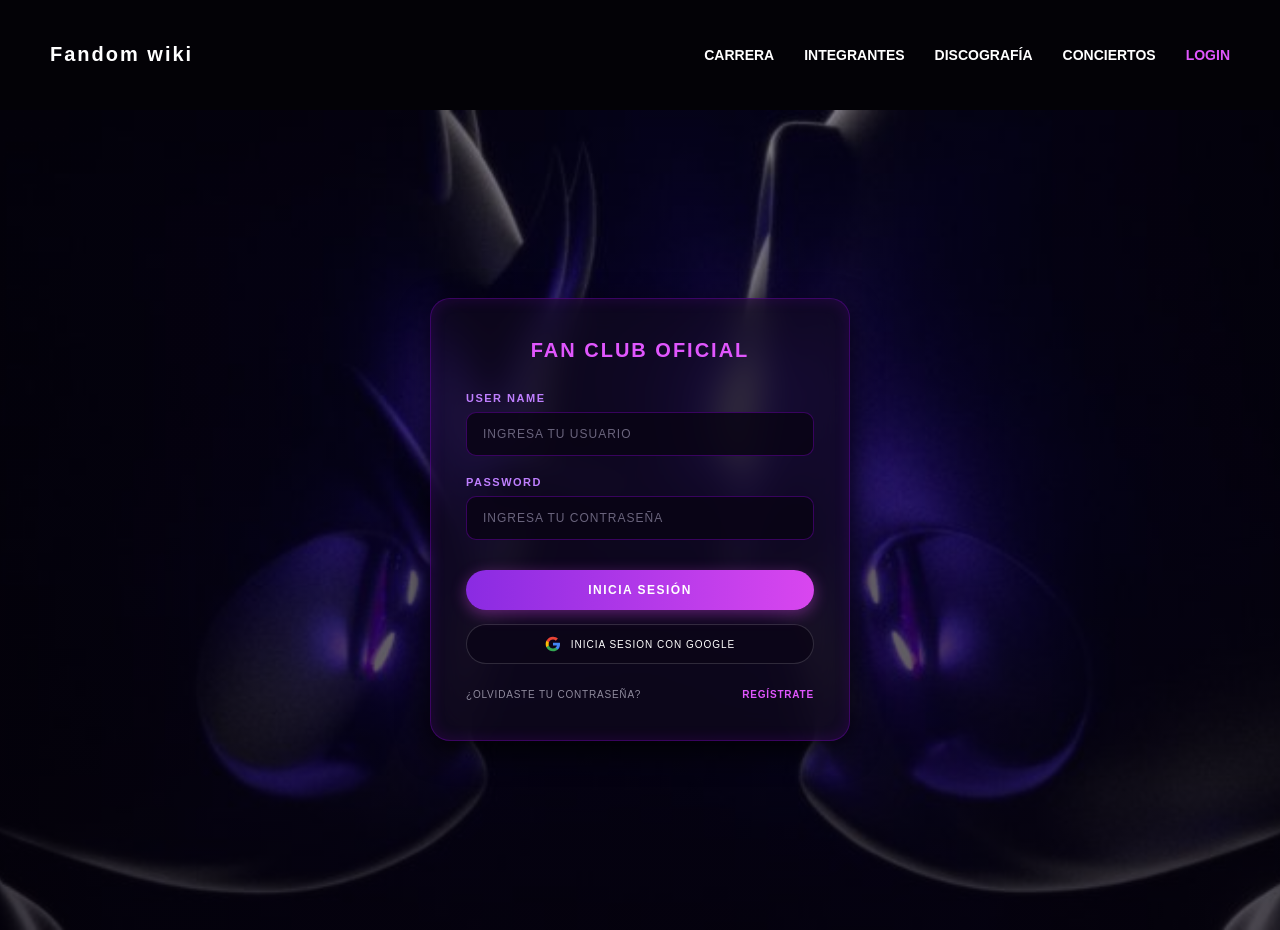
==== login.html @ ac948a39 "Feat: Implementación de vista de Login y ajustes de discografía" ====
<!DOCTYPE html>
<html lang="es">
<head>
    <meta charset="UTF-8">
    <meta name="viewport" content="width=device-width, initial-scale=1.0">
    <title>Login - Chase Atlantic Fan Club</title>
    <link rel="stylesheet" href="style.css">
    <link rel="stylesheet" href="https://cdnjs.cloudflare.com/ajax/libs/font-awesome/6.5.1/css/all.min.css">
</head>
<body class="body-login">

    <!-- Encabezado Principal -->
    <header>
        <h1 class="logo"><a href="index.html" style="color: white; text-decoration: none;">Fandom wiki</a></h1>
        
        <nav aria-label="Navegación principal">
            <ul>
                <li><a href="index.html#Run">Carrera</a></li>
                <li><a href="index.html#Integrantes">Integrantes</a></li>
                <li><a href="index.html#Discos">Discografía</a></li>
                <li><a href="index.html#Concert">Conciertos</a></li>
                <li><a href="login.html" style="color: #e056fd;">Login</a></li>
            </ul>
        </nav>
    </header>

    <!-- Contenedor Pantalla Completa -->
    <main class="contenedor-login-pantalla-completa">
        <div class="caja-login-glass">
            <h2 class="titulo-login">FAN CLUB OFICIAL</h2>

            <form id="form-login" onsubmit="event.preventDefault();">
                <div class="campo-login">
                    <label for="usuario">USER NAME</label>
                    <input type="text" id="usuario" placeholder="INGRESA TU USUARIO" required>
                </div>

                <div class="campo-login">
                    <label for="password">PASSWORD</label>
                    <input type="password" id="password" placeholder="INGRESA TU CONTRASEÑA" required>
                </div>

                <button type="submit" class="btn-login-submit">INICIA SESIÓN</button>

                <button type="button" class="btn-login-google">
                    <svg class="icono-google" viewBox="0 0 24 24" width="16" height="16">
                        <path fill="#4285F4" d="M22.56 12.25c0-.78-.07-1.53-.2-2.25H12v4.26h5.92c-.26 1.37-1.04 2.53-2.21 3.31v2.77h3.57c2.08-1.92 3.28-4.74 3.28-8.09z"/>
                        <path fill="#34A853" d="M12 23c2.97 0 5.46-.98 7.28-2.66l-3.57-2.77c-.98.66-2.23 1.06-3.71 1.06-2.86 0-5.29-1.93-6.16-4.53H2.18v2.84C3.99 20.53 7.7 23 12 23z"/>
                        <path fill="#FBBC05" d="M5.84 14.1c-.22-.66-.35-1.36-.35-2.1s.13-1.44.35-2.1V7.06H2.18C1.43 8.55 1 10.22 1 12s.43 3.45 1.18 4.94l2.85-2.22.81-.62z"/>
                        <path fill="#EA4335" d="M12 5.38c1.62 0 3.06.56 4.21 1.64l3.15-3.15C17.45 2.09 14.97 1 12 1 7.7 1 3.99 3.47 2.18 7.06l3.66 2.84c.87-2.6 3.3-4.52 6.16-4.52z"/>
                    </svg>
                    INICIA SESION CON GOOGLE
                </button>

                <div class="pie-login">
                    <a href="#" class="link-olvido">¿OLVIDASTE TU CONTRASEÑA?</a>
                    <a href="#" class="link-registro">REGÍSTRATE</a>
                </div>
            </form>
        </div>
    </main>

</body>
</html>
---- style.css ----
:root {
  /* Paleta de Colores Base */
    --fondo-oscuro: #000000;
  --text-primary: #ffffff; /* Texto principal en blanco */
  --text-secondary: #8a8a9e; /* Texto secundario grisáceo */
  --text-sub: #A13CC3; /*Texto del login*/
  
  /* Colores de Acento (Neón)*/
  --brillo-morado: rgba(157, 0, 255, 0.4); /*luz detrás de los personajes */
  --neon-purple: #9d00ff; /* Morado brillante */
  --neon-purple2: #9D4EDD; /*fondos en integrantes*/
  --neon-blue: #0066ff; /* Azul brillante */
  
  /* Colores para Paneles Translúcidos (Glassmorphism) */
  --glass-bg: rgba(255, 255, 255, 0.04); /* Fondo semi-transparente */
  --glass-border: rgba(255, 255, 255, 0.1); /* Borde sutil */

  /*colores del sumario*/
  --neon-purple2: #a200ff;
    --brillo-morado: rgba(162, 0, 255, 0.4);
    --fondo-oscuro: #000000;
    --text-primary: #ffffff;
    --text-sub: #c980ff;
}
 /*Configuracion de la base para toda la pagina*/
 body{
  background-color: var(--fondo-oscuro);
  color: var(--text-primary);
  font-family: Arial, Helvetica, sans-serif; /*Cambio de tipo de letra*/
  margin: 0;
  padding: 0;
  overflow-x: hidden; /*evita que la pagina se desborde*/

 }

 /*Alineacion del encabezado*/
 header{
  display: flex;
  justify-content: space-between;
  align-items: center;
  padding: 30px 50px;

 }

 header .logo{
  font-size: 20px;
  letter-spacing: 2px;
 }

 /*Alineacion en los enlaces del menú*/
 nav ul{
  display: flex;
  gap: 30px;
  list-style: none;
  margin: 0;
  padding: 0;
 }

 nav a{
  color: var(--text-primary);
  text-decoration:none;
  text-transform: uppercase;
  font-size: 14px;
  font-weight: bold;
  transition: color 0.3s;
 }

 nav a:hover {
  color: var(--neon-purple2)
 }

 /* Contenedor de la sección principal */
.pantalla-principal {
    display: flex;
    justify-content: space-around; 
    align-items: center; 
    height: 100vh; /* Ocupa el 100% de la pantalla visible */
    padding: 0 10%;
    
    /* --- EL EFECTO PARALLAX --- */
    /* 1. Pon el nombre exacto de la imagen que acabas de guardar */
    background-image: url('Imagen/fondo.avif'); 
    
    /* 2. Congela el fondo (Lo que pide el profesor) */
    background-attachment: fixed; 
    
    /* 3. Ajusta la imagen para que cubra todo el espacio sin deformarse */
    background-position: center;
    background-repeat: no-repeat;
    background-size: cover;
}

/* Estilos de la tipografía del lado izquierdo */
.texto-bienvenida {
    text-align: center;
    text-transform: uppercase; /* Todo en mayúsculas como en el diseño */
}

.texto-bienvenida .subtitulo {
    font-size: 18px;
    letter-spacing: 3px;
    margin-bottom: 15px;
}

.texto-bienvenida .titulo-grande {
    font-size: 65px;
    font-weight: bold;
    margin: 0 0 15px 0;
}

.texto-bienvenida .descripcion {
    font-size: 16px;
    color: var(--texto-gris);
    letter-spacing: 1px;
}

/* Creamos la instrucción de movimiento */
@keyframes flotar {
    0% { transform: translateY(0px); }
    50% { transform: translateY(-20px); } /* Sube 20 píxeles */
    100% { transform: translateY(0px); } /* Vuelve a bajar */
}

/* Se lo aplicamos a tu imagen */
.gatos-flotantes {
    max-width: 550px; /* Ajusta este valor si los gatos se ven muy grandes o pequeños */
    height: auto;
    
    /* Llamamos a la animación, dura 4 segundos y se repite infinitamente */
    animation: flotar 4s ease-in-out infinite;
    
    /* Un pequeño brillo alrededor de los gatos para resaltar el efecto 3D */
    filter: drop-shadow(0 0 15px rgba(106, 13, 173, 0.4));
}

/* =========================================
   CONTENEDOR PRINCIPAL: DOS COLUMNAS
========================================= */
.contenedor-carrera-sumario {
    display: flex;
    flex-direction: row;
    justify-content: space-between;
    align-items: flex-start;
    width: 100%;
    max-width: 1200px;
    margin: 0 auto;
    padding: 40px 20px;
    gap: 30px;
    box-sizing: border-box;
}

.seccion-carrera {
    width: 65%;
    display: flex;
    flex-direction: column;
    gap: 20px; /* Separación entre las 3 cajas de carrera */
}

.seccion-sumario {
    width: 32%;
    display: flex;
    flex-direction: column;
}

/* =========================================
   ESTILO CAJAS NEÓN (CARRERA)
========================================= */
.caja-neon {
    background-color: rgba(15, 10, 25, 0.85); 
    border: 1px solid var(--neon-purple2); 
    border-radius: 20px; 
    padding: 30px;
    box-shadow: 0 0 15px var(--brillo-morado), inset 0 0 10px rgba(162, 0, 255, 0.1);
}

.caja-neon h2 {
    color: var(--text-primary);
    font-size: 20px;
    text-transform: uppercase;
    margin: 0 0 15px 0;
}

.caja-neon h4 {
    color: var(--text-primary);
    font-size: 15px;
    margin: 20px 0 10px 0;
}

.caja-neon p {
    color: #cccccc;
    line-height: 1.5;
    font-size: 13px;
    margin-bottom: 15px;
}

/* =========================================
   ESTILO COMPACTO PARA LA ÚLTIMA CAJA (HISTORIA)
========================================= */
.caja-historia .bloque-historia {
    margin-bottom: 15px; /* Separa el bloque de un año del siguiente */
}

.caja-historia .anio {
    display: block; /* Hace que el texto del párrafo se vaya a la línea de abajo */
    color: var(--text-primary);
    font-size: 13px;
    margin-bottom: 2px; /* Deja el número del año casi pegado al texto */
}

.caja-historia p {
    margin: 0; /* ESTO ES LA CLAVE: Borra el margen invisible y gigante que el navegador le pone a los párrafos por defecto */
    line-height: 1.3;
}

/* =========================================
   ESTILOS DEL SUMARIO (DERECHA)
========================================= */
.img-sumario {
    width: 100%;
    border-radius: 12px;
    margin-bottom: 15px;
    object-fit: cover;
}

.titulo-separador {
    color: #9a86b3; /* Un morado grisáceo más apagado para los subtítulos */
    text-align: center;
    margin: 15px 0 10px 0;
    font-size: 13px;
}

.fila-sumario {
    display: flex;
    align-items: flex-start; /* Mantiene la etiqueta arriba si el texto de la derecha tiene varias líneas */
    background-color: rgba(30, 20, 45, 0.4); /* Fondo mucho más oscuro y translúcido */
    border: 1px solid rgba(162, 0, 255, 0.15); /* Borde súper tenue, sin brillo neón */
    border-radius: 10px; /* Bordes ligeramente curvos, ya no son forma de píldora */
    padding: 12px 15px;
    margin-bottom: 8px;
    box-shadow: none; /* Quitamos el resplandor para que se vea sobrio como en Figma */
}

.fila-sumario .etiqueta {
    color: #9a86b3; /* Color apagado para las etiquetas (Origen, Género) */
    width: 35%;
    font-size: 12px;
    text-transform: uppercase;
    padding-right: 10px;
    font-weight: normal;
}

.fila-sumario .valor {
    color: #e6e6e6; /* Texto casi blanco */
    width: 65%;
    font-size: 12px;
    line-height: 1.4;
}

/* Ajuste para el último cuadro de miembros */
.fila-sumario.centrado {
    justify-content: center;
    text-align: center;
}

.fila-sumario.centrado .valor {
    width: 100%;
}

/* =========================================
   SECCIÓN INTEGRANTES (DISEÑO ZIG-ZAG)
========================================= */
.seccion-integrantes {
    max-width: 1000px;
    margin: 60px auto;
    padding: 0 20px;
    display: flex;
    flex-direction: column;
    gap: 40px; /* Separación vertical entre cada integrante */
}

.titulo-seccion {
    text-align: center;
    color: #ffffff;
    font-size: 28px;
    text-transform: uppercase;
    letter-spacing: 2px;
    margin-bottom: 20px;
}

/* Contenedor principal de cada integrante */
.tarjeta-integrante {
    display: flex;
    align-items: center; /* Centra la imagen y el texto verticalmente */
    justify-content: space-between;
    gap: 40px;
}

/* CLAVE: Esta clase invierte el orden (Texto a la izq, Imagen a la der) */
.tarjeta-integrante.reversa {
    flex-direction: row-reverse;
}

/* Estilos de la imagen */
.contenedor-imagen {
    width: 20%; /* La imagen ocupa el 30% del ancho */
    flex-shrink: 0;
}

.img-integrante {
    width: 100%;
    border-radius: 15px;
    object-fit: cover;
    box-shadow: 0 0 15px rgba(0, 180, 255, 0.2); /* Ligero resplandor azul en la imagen */
}

/* Estilos de la caja de texto */
.caja-texto-azul {
    width: 65%; /* El texto ocupa el 65% del ancho */
    background-color: rgba(10, 25, 45, 0.6); /* Fondo azul oscuro translúcido */
    border: 1px solid #1a3c63; /* Borde azul marino */
    border-radius: 12px;
    padding: 25px 30px;
}

.caja-texto-azul p {
    color: #8a9bb0; /* Color grisáceo/azulado para el texto normal */
    font-size: 13px;
    line-height: 1.5;
    margin: 0;
}

/* Resaltado del nombre */
.nombre-cian {
    color: #00e5ff; /* Color cian brillante para el nombre */
    font-weight: bold;
    text-transform: uppercase;
}

/* =========================================
   SECCIÓN DISCOGRAFÍA (DISPOSICIÓN VERTICAL FORZADA)
========================================= */
#Discos, 
.seccion-discografia {
    display: flex !important;
    flex-direction: column !important; /* Fuerza la apilación vertical: Título -> Carrusel -> ALBUMS -> Reproductor */
    align-items: center !important;
    justify-content: flex-start !important;
    width: 100% !important;
    max-width: 100% !important;
    padding: 60px 20px !important;
    box-sizing: border-box !important;
    position: relative !important;
    transition: background 0.8s ease;
    overflow: hidden;
}

.seccion-discografia .titulo-seccion {
    color: #ffffff;
    font-size: 28px;
    text-transform: uppercase;
    letter-spacing: 2px;
    margin-bottom: 25px;
    text-align: center;
    width: 100%;
}

/* --- CARRUSEL 3D CENTRADO --- */
.carrusel-contenedor {
    display: flex !important;
    flex-direction: row !important;
    align-items: center !important;
    justify-content: space-between !important;
    position: relative !important;
    width: 100% !important;
    max-width: 1050px !important;
    height: 300px !important;
    margin: 0 auto 10px auto !important;
}

.carrusel-pista {
    position: relative !important;
    width: 100% !important;
    height: 100% !important;
    display: flex !important;
    justify-content: center !important;
    align-items: center !important;
}

/* CENTRADO DE CADA TARJETA */
.album-card {
    position: absolute !important;
    width: 220px !important;
    height: 220px !important;
    left: 50% !important;
    top: 50% !important;
    margin-left: -110px !important;
    margin-top: -110px !important;
    border-radius: 12px;
    overflow: hidden;
    cursor: pointer;
    box-shadow: 0 10px 25px rgba(0, 0, 0, 0.6);
    transition: transform 0.5s cubic-bezier(0.25, 1, 0.5, 1), opacity 0.5s ease;
}

.album-card img {
    width: 100%;
    height: 100%;
    object-fit: cover;
    display: block;
}

/* Posiciones 3D */
.album-card.active {
    transform: translateX(0) scale(1.15) !important;
    z-index: 10 !important;
    opacity: 1 !important;
    border: 2px solid rgba(255, 255, 255, 0.4);
    box-shadow: 0 0 30px rgba(0, 180, 255, 0.4);
}

.album-card.prev-1 {
    transform: translateX(-170px) scale(0.85) !important;
    z-index: 5 !important;
    opacity: 0.6 !important;
}

.album-card.next-1 {
    transform: translateX(170px) scale(0.85) !important;
    z-index: 5 !important;
    opacity: 0.6 !important;
}

.album-card.prev-2 {
    transform: translateX(-310px) scale(0.65) !important;
    z-index: 2 !important;
    opacity: 0.3 !important;
}

.album-card.next-2 {
    transform: translateX(310px) scale(0.65) !important;
    z-index: 2 !important;
    opacity: 0.3 !important;
}

.album-card.hidden {
    transform: translateX(0) scale(0.3) !important;
    opacity: 0 !important;
    z-index: 0 !important;
    pointer-events: none;
}

/* Flechas */
.flecha {
    background: none;
    border: none;
    color: #ffffff;
    font-size: 32px;
    cursor: pointer;
    z-index: 20;
    padding: 10px 15px;
    opacity: 0.7;
    transition: opacity 0.3s;
}

.flecha:hover {
    opacity: 1;
}

/* --- BLOQUE DE TITULO DEBAJO DEL CARRUSEL --- */
.bloque-subtitulo-carrusel {
    display: flex !important;
    flex-direction: column !important;
    align-items: center !important;
    width: 100% !important;
    margin: 10px 0 25px 0 !important;
}

.indicador-carrusel {
    color: #ffffff;
    font-size: 14px;
    margin-bottom: 4px;
}

.subtitulo-carrusel {
    color: #ffffff;
    font-size: 18px;
    letter-spacing: 3px;
    text-transform: uppercase;
    margin: 0;
}

/* --- PANEL REPRODUCTOR INFERIOR (3 CAJAS ABAJO) --- */
.panel-reproductor-inferior {
    display: flex !important;
    flex-direction: row !important;
    justify-content: space-between !important;
    align-items: center !important;
    width: 100% !important;
    max-width: 950px !important;
    gap: 20px !important;
    margin: 0 auto !important;
    box-sizing: border-box !important;
}

.caja-info-disco {
    flex: 1;
    background: rgba(10, 20, 35, 0.5);
    border: 1px solid rgba(255, 255, 255, 0.12);
    border-radius: 15px;
    padding: 18px 20px;
    color: #ffffff;
    font-size: 13px;
    display: flex;
    align-items: center;
    justify-content: center;
    text-align: center;
    backdrop-filter: blur(10px);
    min-height: 55px;
    box-sizing: border-box;
}

.caja-reproductor-centro {
    flex: 1.2;
    display: flex;
    flex-direction: column;
    align-items: center;
    gap: 10px;
}

.nombre-cancion {
    color: #ffffff;
    font-size: 13px;
    letter-spacing: 2px;
    text-transform: uppercase;
    text-align: center;
}

.barra-audio-custom {
    display: flex;
    align-items: center;
    gap: 12px;
    width: 100%;
    background: rgba(10, 20, 35, 0.5);
    border: 1px solid rgba(255, 255, 255, 0.12);
    border-radius: 25px;
    padding: 8px 16px;
    backdrop-filter: blur(10px);
    box-sizing: border-box;
}

.btn-play {
    background: #00d9ff;
    border: none;
    border-radius: 50%;
    width: 28px;
    height: 28px;
    color: #000000;
    display: flex;
    align-items: center;
    justify-content: center;
    font-size: 11px;
    cursor: pointer;
    transition: transform 0.2s;
    flex-shrink: 0;
}

.btn-play:hover {
    transform: scale(1.1);
}

.progreso-contenedor {
    flex: 1;
    height: 5px;
    background: rgba(255, 255, 255, 0.2);
    border-radius: 3px;
    cursor: pointer;
    position: relative;
    overflow: hidden;
}

.progreso-barra {
    height: 100%;
    width: 0%;
    background: #00d9ff;
    border-radius: 3px;
    transition: width 0.1s linear;
}

/* =========================================
   SECCIÓN CONCIERTOS (FONDO Y CAJA GLASS)
========================================= */
.seccion-conciertos {
    position: relative;
    width: 100%;
    padding: 80px 20px;
    background: linear-gradient(rgba(10, 5, 20, 0.75), rgba(5, 5, 12, 0.9)), 
                url('Imagen/Concierto.jpeg') center/cover no-repeat;
    display: flex;
    flex-direction: column;
    align-items: center;
    box-sizing: border-box;
}

.caja-conciertos {
    width: 100%;
    max-width: 550px;
    background: rgba(18, 10, 32, 0.7);
    backdrop-filter: blur(12px);
    border: 1px solid rgba(162, 0, 255, 0.25);
    border-radius: 20px;
    padding: 30px 40px;
    box-shadow: 0 0 25px rgba(0, 0, 0, 0.6);
}

.fila-concierto {
    display: flex;
    justify-content: space-between;
    align-items: center;
    padding: 8px 0;
    font-size: 13px;
    letter-spacing: 1px;
}

.fila-concierto .nombre-tour {
    color: #e6d5ff;
    font-weight: 500;
    text-transform: uppercase;
}

.fila-concierto .anio-tour {
    color: #bc6eff; /* Tono morado brillante para los años */
    font-weight: 600;
}

/* =========================================
   PIE DE PÁGINA (FOOTER)
========================================= */
.pie-pagina {
    background-color: #030206;
    border-top: 1px solid rgba(255, 255, 255, 0.08);
    padding: 50px 5% 20px 5%;
    color: #ffffff;
}

.footer-contenido {
    display: flex;
    justify-content: space-between;
    align-items: flex-start;
    max-width: 1100px;
    margin: 0 auto;
    flex-wrap: wrap;
    gap: 30px;
}

.footer-columna {
    flex: 1;
    min-width: 200px;
    text-align: center;
}

.footer-brand h3 {
    font-size: 20px;
    letter-spacing: 2px;
    margin: 0 0 5px 0;
    color: #ffffff;
}

.footer-brand p {
    font-size: 11px;
    color: #8a8a9e;
    letter-spacing: 1.5px;
    margin: 0;
}

.titulo-footer-seccion {
    color: #b560ff; /* Encabezados de Redes y Plataformas */
    font-size: 12px;
    letter-spacing: 2px;
    text-transform: uppercase;
    margin-bottom: 20px;
}

.iconos-redes {
    display: flex;
    justify-content: center;
    gap: 15px;
}

.iconos-redes a {
    width: 36px;
    height: 36px;
    border: 1px solid rgba(255, 255, 255, 0.6);
    border-radius: 50%;
    display: flex;
    align-items: center;
    justify-content: center;
    color: #ffffff;
    text-decoration: none;
    font-size: 15px;
    transition: all 0.3s ease;
}

.iconos-redes a:hover {
    border-color: #b560ff;
    color: #b560ff;
    box-shadow: 0 0 10px rgba(181, 96, 255, 0.4);
    transform: translateY(-2px);
}

.footer-copyright {
    text-align: center;
    margin-top: 40px;
    padding-top: 20px;
    border-top: 1px solid rgba(255, 255, 255, 0.05);
}

.footer-copyright p {
    color: #555566;
    font-size: 11px;
    letter-spacing: 1.5px;
    margin: 0;
}

/* =========================================
   PÁGINA DE LOGIN (ESTILO FIGMA EXACTO)
========================================= */
.body-login {
    margin: 0;
    padding: 0;
    background-color: #030206;
    min-height: 100vh;
    overflow-x: hidden;
}

.contenedor-login-pantalla-completa {
    width: 100%;
    min-height: calc(100vh - 80px); /* Ajusta el espacio restando el header */
    display: flex;
    align-items: center;
    justify-content: center;
    padding: 40px 20px;
    box-sizing: border-box;
    /* Fondo con la imagen de Aura y Void con capa oscura */
    background: linear-gradient(rgba(5, 2, 12, 0.5), rgba(5, 2, 12, 0.7)), 
                url('Imagen/voidyaura.jpg') center/cover no-repeat;
}

/* Tarjeta Glassmorphic central */
.caja-login-glass {
    width: 100%;
    max-width: 420px;
    background: rgba(18, 10, 30, 0.65) !important;
    backdrop-filter: blur(16px);
    -webkit-backdrop-filter: blur(16px);
    border: 1px solid rgba(162, 0, 255, 0.3) !important;
    border-radius: 20px !important;
    padding: 40px 35px !important;
    box-shadow: 0 10px 30px rgba(0, 0, 0, 0.8), inset 0 0 15px rgba(162, 0, 255, 0.15) !important;
    text-align: center;
    box-sizing: border-box;
}

/* Título magenta */
.titulo-login {
    color: #e056fd !important;
    font-size: 20px !important;
    font-weight: bold !important;
    letter-spacing: 2px !important;
    text-transform: uppercase;
    margin: 0 0 30px 0 !important;
}

/* Campos del formulario */
.campo-login {
    display: flex !important;
    flex-direction: column !important;
    text-align: left !important;
    margin-bottom: 20px !important;
}

.campo-login label {
    color: #bf7fff !important;
    font-size: 11px !important;
    font-weight: 600 !important;
    letter-spacing: 1.5px !important;
    text-transform: uppercase;
    margin-bottom: 8px !important;
}

.campo-login input {
    width: 100% !important;
    background: rgba(10, 5, 22, 0.85) !important;
    border: 1px solid rgba(162, 0, 255, 0.3) !important;
    border-radius: 10px !important;
    padding: 14px 16px !important;
    color: #ffffff !important;
    font-size: 12px !important;
    outline: none !important;
    box-sizing: border-box !important;
    transition: border-color 0.3s ease, box-shadow 0.3s ease;
}

.campo-login input::placeholder {
    color: #6a647d !important;
    letter-spacing: 1px;
}

.campo-login input:focus {
    border-color: #e056fd !important;
    box-shadow: 0 0 12px rgba(224, 86, 253, 0.4) !important;
}

/* Botón principal Inicia Sesión (Degradado magenta) */
.btn-login-submit {
    width: 100% !important;
    padding: 13px 20px !important;
    margin-top: 10px !important;
    margin-bottom: 14px !important;
    background: linear-gradient(90deg, #8a2be2, #d946ef) !important;
    border: none !important;
    border-radius: 25px !important;
    color: #ffffff !important;
    font-weight: bold !important;
    font-size: 12px !important;
    letter-spacing: 1.5px !important;
    text-transform: uppercase;
    cursor: pointer;
    box-shadow: 0 4px 15px rgba(217, 70, 239, 0.4) !important;
    transition: transform 0.2s, box-shadow 0.2s;
}

.btn-login-submit:hover {
    transform: scale(1.02);
    box-shadow: 0 6px 20px rgba(217, 70, 239, 0.6) !important;
}

/* Botón de Google */
.btn-login-google {
    width: 100% !important;
    padding: 11px 16px !important;
    margin-bottom: 25px !important;
    background: rgba(12, 6, 25, 0.9) !important;
    border: 1px solid rgba(255, 255, 255, 0.15) !important;
    border-radius: 25px !important;
    color: #ffffff !important;
    font-size: 10px !important;
    letter-spacing: 1px !important;
    text-transform: uppercase;
    display: flex !important;
    align-items: center !important;
    justify-content: center !important;
    gap: 10px !important;
    cursor: pointer;
    transition: background 0.3s, border-color 0.3s;
}

.btn-login-google:hover {
    background: rgba(25, 12, 45, 0.9) !important;
    border-color: rgba(255, 255, 255, 0.3) !important;
}

/* Links del pie del formulario */
.pie-login {
    display: flex !important;
    justify-content: space-between !important;
    align-items: center !important;
    font-size: 10px !important;
    letter-spacing: 0.8px !important;
}

.link-olvido {
    color: #8f8a9d !important;
    text-decoration: none !important;
    transition: color 0.3s;
}

.link-olvido:hover {
    color: #ffffff !important;
}

.link-registro {
    color: #e056fd !important;
    font-weight: bold !important;
    text-decoration: none !important;
    transition: color 0.3s;
}

.link-registro:hover {
    color: #ffffff !important;
}
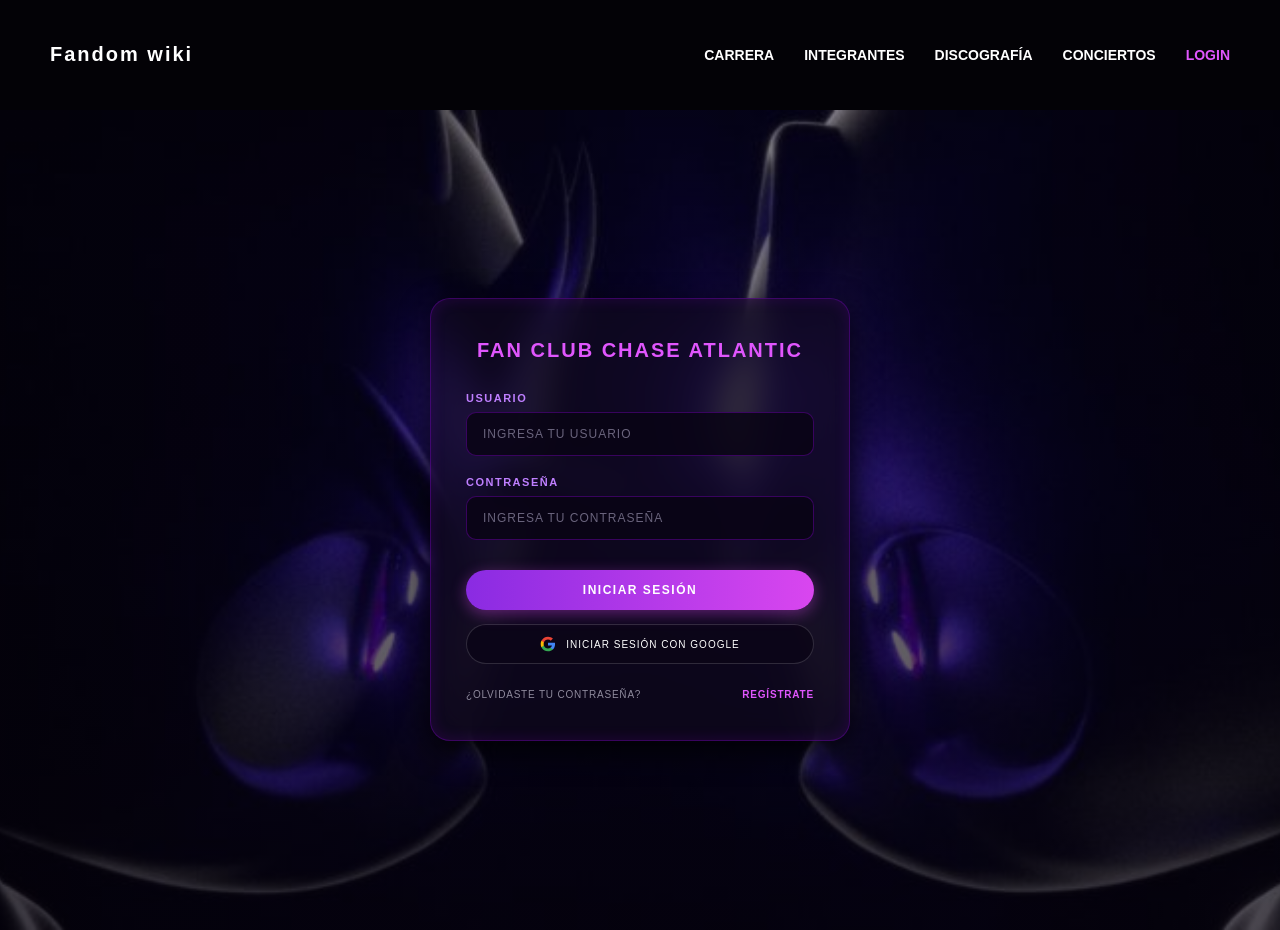
==== commit ac37b88b: "Entrega final: UI/UX en CSS, integracion backend PHP/MySQL y README" ====
--- a/login.html
+++ b/login.html
@@ -27,20 +27,23 @@
     <!-- Contenedor Pantalla Completa -->
     <main class="contenedor-login-pantalla-completa">
         <div class="caja-login-glass">
-            <h2 class="titulo-login">FAN CLUB OFICIAL</h2>
+            <h2 class="titulo-login">Fan Club Chase Atlantic</h2>
 
-            <form id="form-login" onsubmit="event.preventDefault();">
+            <!-- Formulario listo para procesar con PHP -->
+            <form id="form-login" action="login.php" method="POST">
+                
                 <div class="campo-login">
-                    <label for="usuario">USER NAME</label>
-                    <input type="text" id="usuario" placeholder="INGRESA TU USUARIO" required>
+                    <label for="usuario">Usuario</label>
+                    <input type="text" id="usuario" name="usuario" placeholder="INGRESA TU USUARIO" required>
                 </div>
 
                 <div class="campo-login">
-                    <label for="password">PASSWORD</label>
-                    <input type="password" id="password" placeholder="INGRESA TU CONTRASEÑA" required>
+                    <label for="contrasena">Contraseña</label>
+                    <!-- type="password" se mantiene únicamente para ocultar los caracteres al escribir -->
+                    <input type="password" id="contrasena" name="contrasena" placeholder="INGRESA TU CONTRASEÑA" required>
                 </div>
 
-                <button type="submit" class="btn-login-submit">INICIA SESIÓN</button>
+                <button type="submit" class="btn-login-submit">INICIAR SESIÓN</button>
 
                 <button type="button" class="btn-login-google">
                     <svg class="icono-google" viewBox="0 0 24 24" width="16" height="16">
@@ -49,7 +52,7 @@
                         <path fill="#FBBC05" d="M5.84 14.1c-.22-.66-.35-1.36-.35-2.1s.13-1.44.35-2.1V7.06H2.18C1.43 8.55 1 10.22 1 12s.43 3.45 1.18 4.94l2.85-2.22.81-.62z"/>
                         <path fill="#EA4335" d="M12 5.38c1.62 0 3.06.56 4.21 1.64l3.15-3.15C17.45 2.09 14.97 1 12 1 7.7 1 3.99 3.47 2.18 7.06l3.66 2.84c.87-2.6 3.3-4.52 6.16-4.52z"/>
                     </svg>
-                    INICIA SESION CON GOOGLE
+                    INICIAR SESIÓN CON GOOGLE
                 </button>
 
                 <div class="pie-login">
--- a/style.css
+++ b/style.css
@@ -47,7 +47,7 @@
   letter-spacing: 2px;
  }
 
- /*Alineacion en los enlaces del menú*/
+ /*menú*/
  nav ul{
   display: flex;
   gap: 30px;
@@ -78,8 +78,8 @@
     padding: 0 10%;
     
     /* --- EL EFECTO PARALLAX --- */
-    /* 1. Pon el nombre exacto de la imagen que acabas de guardar */
-    background-image: url('Imagen/fondo.avif'); 
+
+    background-image: url('Imagen/8k_stars_milky_way.jpg'); 
     
     /* 2. Congela el fondo (Lo que pide el profesor) */
     background-attachment: fixed; 
@@ -114,7 +114,7 @@
     letter-spacing: 1px;
 }
 
-/* Creamos la instrucción de movimiento */
+/*la instrucción de movimiento */
 @keyframes flotar {
     0% { transform: translateY(0px); }
     50% { transform: translateY(-20px); } /* Sube 20 píxeles */
@@ -123,20 +123,25 @@
 
 /* Se lo aplicamos a tu imagen */
 .gatos-flotantes {
-    max-width: 550px; /* Ajusta este valor si los gatos se ven muy grandes o pequeños */
+    max-width: 600px;
     height: auto;
-    
-    /* Llamamos a la animación, dura 4 segundos y se repite infinitamente */
     animation: flotar 4s ease-in-out infinite;
     
     /* Un pequeño brillo alrededor de los gatos para resaltar el efecto 3D */
     filter: drop-shadow(0 0 15px rgba(106, 13, 173, 0.4));
 }
 
-/* =========================================
-   CONTENEDOR PRINCIPAL: DOS COLUMNAS
-========================================= */
+/* 1. FONDO A PANTALLA COMPLETA (Extendido de borde a borde) */
 .contenedor-carrera-sumario {
+    width: 100%;
+    padding: 60px 0;
+    box-sizing: border-box;
+    background: linear-gradient(rgba(5, 0, 15, 0.75), rgba(5, 0, 15, 0.85)), 
+                url('Imagen/Imagen4.png') center/cover no-repeat;
+}
+
+/* 2. ESTRUCTURA INTERNA (Mantiene Carrera al 65% y Sumario al 32% centrados a 1200px) */
+.contenido-carrera-flex {
     display: flex;
     flex-direction: row;
     justify-content: space-between;
@@ -144,7 +149,7 @@
     width: 100%;
     max-width: 1200px;
     margin: 0 auto;
-    padding: 40px 20px;
+    padding: 0 20px;
     gap: 30px;
     box-sizing: border-box;
 }
@@ -153,7 +158,8 @@
     width: 65%;
     display: flex;
     flex-direction: column;
-    gap: 20px; /* Separación entre las 3 cajas de carrera */
+    gap: 20px;
+    height: auto !important;
 }
 
 .seccion-sumario {
@@ -162,9 +168,7 @@
     flex-direction: column;
 }
 
-/* =========================================
-   ESTILO CAJAS NEÓN (CARRERA)
-========================================= */
+/* ESTILO CAJAS NEÓN (CARRERA)*/
 .caja-neon {
     background-color: rgba(15, 10, 25, 0.85); 
     border: 1px solid var(--neon-purple2); 
@@ -193,9 +197,6 @@
     margin-bottom: 15px;
 }
 
-/* =========================================
-   ESTILO COMPACTO PARA LA ÚLTIMA CAJA (HISTORIA)
-========================================= */
 .caja-historia .bloque-historia {
     margin-bottom: 15px; /* Separa el bloque de un año del siguiente */
 }
@@ -270,12 +271,12 @@
    SECCIÓN INTEGRANTES (DISEÑO ZIG-ZAG)
 ========================================= */
 .seccion-integrantes {
-    max-width: 1000px;
-    margin: 60px auto;
-    padding: 0 20px;
-    display: flex;
-    flex-direction: column;
-    gap: 40px; /* Separación vertical entre cada integrante */
+  width: 100%;
+    padding: 60px 0;
+    box-sizing: border-box;
+    background: linear-gradient(rgba(5, 0, 15, 0.75), rgba(5, 0, 15, 0.85)), 
+                url('Imagen/Imagen2.png') center/cover no-repeat;
+
 }
 
 .titulo-seccion {
@@ -287,51 +288,80 @@
     margin-bottom: 20px;
 }
 
+/* =========================================
+   SECCIÓN INTEGRANTES (ESTILO EXACTO FIGMA)
+========================================= */
+
+/* Fondo azul a pantalla completa */
+.seccion-integrantes {
+    width: 100%;
+    padding: 60px 0;
+    box-sizing: border-box;
+    background: url('Imagen/Imagen2.png') center/cover no-repeat;
+}
+
+/* Contenedor central (limita el ancho total como en Figma) */
+.contenido-integrantes {
+    width: 100%;
+    max-width: 880px; /* Ancho compacto de tu diseño en Figma */
+    margin: 0 auto;
+    padding: 0 20px;
+    box-sizing: border-box;
+    display: flex;
+    flex-direction: column;
+    gap: 35px; /* Separación vertical entre integrantes */
+}
+
 /* Contenedor principal de cada integrante */
 .tarjeta-integrante {
     display: flex;
-    align-items: center; /* Centra la imagen y el texto verticalmente */
-    justify-content: space-between;
-    gap: 40px;
-}
-
-/* CLAVE: Esta clase invierte el orden (Texto a la izq, Imagen a la der) */
+    align-items: center;
+    justify-content: center; /* Mantiene la foto y el texto agrupados en el centro */
+    gap: 25px; /* Distancia corta entre la foto y la caja azul */
+    width: 100%;
+}
+
+/* CLAVE: Invierte el orden para el efecto zig-zag */
 .tarjeta-integrante.reversa {
     flex-direction: row-reverse;
 }
 
-/* Estilos de la imagen */
+/* Estilos del contenedor de la imagen */
 .contenedor-imagen {
-    width: 20%; /* La imagen ocupa el 30% del ancho */
+    width: 230px; /* Tamaño fijo exacto para que no se deforme */
     flex-shrink: 0;
 }
 
 .img-integrante {
     width: 100%;
+    height: 300px;
     border-radius: 15px;
     object-fit: cover;
-    box-shadow: 0 0 15px rgba(0, 180, 255, 0.2); /* Ligero resplandor azul en la imagen */
+    display: block;
+    box-shadow: 0 0 15px rgba(0, 180, 255, 0.2);
 }
 
 /* Estilos de la caja de texto */
 .caja-texto-azul {
-    width: 65%; /* El texto ocupa el 65% del ancho */
-    background-color: rgba(10, 25, 45, 0.6); /* Fondo azul oscuro translúcido */
-    border: 1px solid #1a3c63; /* Borde azul marino */
+    flex: 1; /* Ocupa el ancho proporcional restante al lado de la imagen */
+    max-width: 580px;
+    background-color: rgba(10, 25, 45, 0.75); /* Fondo azul oscuro translúcido */
+    border: 1px solid rgba(0, 180, 255, 0.35); /* Borde azul neón tenue */
     border-radius: 12px;
     padding: 25px 30px;
+    box-sizing: border-box;
 }
 
 .caja-texto-azul p {
-    color: #8a9bb0; /* Color grisáceo/azulado para el texto normal */
+    color: #8a9bb0; /* Color grisáceo/azulado */
     font-size: 13px;
-    line-height: 1.5;
+    line-height: 1.6;
     margin: 0;
 }
 
 /* Resaltado del nombre */
 .nombre-cian {
-    color: #00e5ff; /* Color cian brillante para el nombre */
+    color: #00e5ff; /* Color cian brillante */
     font-weight: bold;
     text-transform: uppercase;
 }
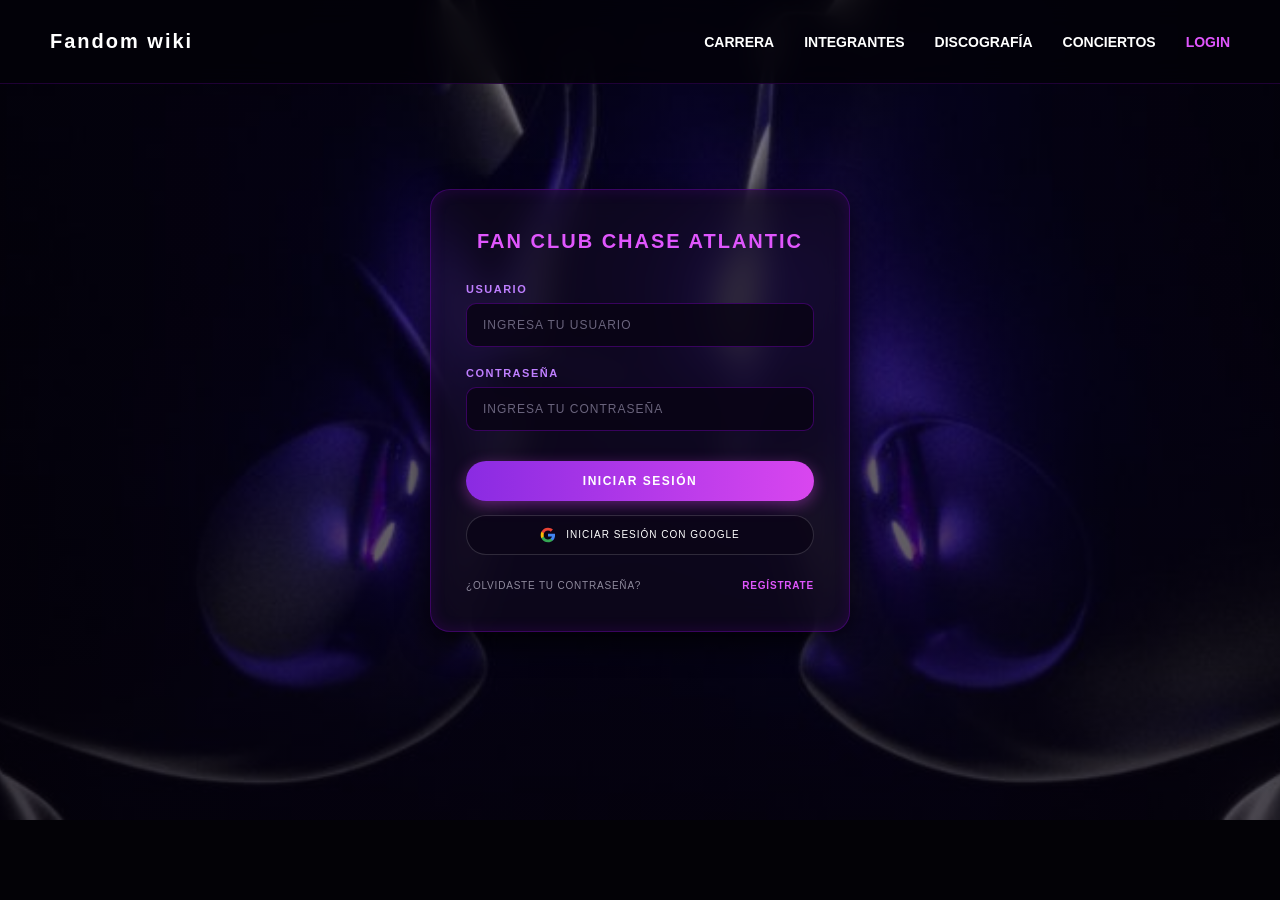
==== commit d0aa633d: "actualizado en responsive" ====
--- a/login.html
+++ b/login.html
@@ -6,6 +6,8 @@
     <title>Login - Chase Atlantic Fan Club</title>
     <link rel="stylesheet" href="style.css">
     <link rel="stylesheet" href="https://cdnjs.cloudflare.com/ajax/libs/font-awesome/6.5.1/css/all.min.css">
+    <meta name="viewport" content="width=device-width, initial-scale=1.0">
+
 </head>
 <body class="body-login">
 
--- a/style.css
+++ b/style.css
@@ -1,37 +1,78 @@
 :root {
   /* Paleta de Colores Base */
-    --fondo-oscuro: #000000;
-  --text-primary: #ffffff; /* Texto principal en blanco */
-  --text-secondary: #8a8a9e; /* Texto secundario grisáceo */
-  --text-sub: #A13CC3; /*Texto del login*/
+  --fondo-oscuro: #000000;
+  --text-primary: #ffffff;
+  --text-secondary: #8a8a9e;
+  --text-sub: #c980ff; /* Unificado con el color del sumario */
   
-  /* Colores de Acento (Neón)*/
-  --brillo-morado: rgba(157, 0, 255, 0.4); /*luz detrás de los personajes */
-  --neon-purple: #9d00ff; /* Morado brillante */
-  --neon-purple2: #9D4EDD; /*fondos en integrantes*/
-  --neon-blue: #0066ff; /* Azul brillante */
+  /* Colores de Acento (Neón) */
+  --brillo-morado: rgba(162, 0, 255, 0.4); 
+  --neon-purple: #9d00ff; 
+  --neon-purple2: #a200ff; /* Unificado con el color del sumario */
+  --neon-blue: #0066ff; 
   
   /* Colores para Paneles Translúcidos (Glassmorphism) */
-  --glass-bg: rgba(255, 255, 255, 0.04); /* Fondo semi-transparente */
-  --glass-border: rgba(255, 255, 255, 0.1); /* Borde sutil */
-
-  /*colores del sumario*/
-  --neon-purple2: #a200ff;
-    --brillo-morado: rgba(162, 0, 255, 0.4);
-    --fondo-oscuro: #000000;
-    --text-primary: #ffffff;
-    --text-sub: #c980ff;
-}
- /*Configuracion de la base para toda la pagina*/
- body{
-  background-color: var(--fondo-oscuro);
-  color: var(--text-primary);
-  font-family: Arial, Helvetica, sans-serif; /*Cambio de tipo de letra*/
-  margin: 0;
-  padding: 0;
-  overflow-x: hidden; /*evita que la pagina se desborde*/
-
- }
+  --glass-bg: rgba(255, 255, 255, 0.04); 
+  --glass-border: rgba(255, 255, 255, 0.1); 
+
+  /* Variable de Altura para el Menú Fijo */
+  --header-height: 84px;
+}
+
+html {
+    scroll-behavior: smooth;
+    scroll-padding-top: calc(var(--header-height) + 16px);
+}
+
+body {
+    background-color: var(--fondo-oscuro);
+    color: var(--text-primary);
+    font-family: Arial, Helvetica, sans-serif;
+    margin: 0;
+    padding: var(--header-height) 0 0 0; /* Compensación del header fijo */
+    overflow-x: hidden;
+}
+
+section[id], h1[id], h2[id], h3[id] {
+    scroll-margin-top: calc(var(--header-height) + 16px);
+}
+
+
+header {
+    position: fixed;
+    top: 0;
+    left: 0;
+    right: 0;
+    z-index: 1000;
+    display: flex;
+    justify-content: space-between;
+    align-items: center;
+    gap: 20px;
+    height: var(--header-height);
+    padding: 0 clamp(20px, 5vw, 50px);
+    box-sizing: border-box;
+    background: rgba(3, 2, 8, 0.78);
+    -webkit-backdrop-filter: blur(14px);
+    backdrop-filter: blur(14px);
+    border-bottom: 1px solid rgba(162, 0, 255, 0.18);
+    transition: transform 0.45s cubic-bezier(0.4, 0, 0.2, 1),
+                background-color 0.3s ease,
+                box-shadow 0.3s ease;
+    will-change: transform;
+}
+
+header.header--hidden {
+    transform: translateY(-100%);
+}
+
+header.header--scrolled {
+    background: rgba(3, 2, 8, 0.94);
+    box-shadow: 0 10px 30px rgba(0, 0, 0, 0.55);
+}
+
+section[id], h1[id], h2[id], h3[id] {
+    scroll-margin-top: calc(var(--header-height) + 16px);
+}
 
  /*Alineacion del encabezado*/
  header{
@@ -81,7 +122,7 @@
 
     background-image: url('Imagen/8k_stars_milky_way.jpg'); 
     
-    /* 2. Congela el fondo (Lo que pide el profesor) */
+    /* 2. Congela el fondo */
     background-attachment: fixed; 
     
     /* 3. Ajusta la imagen para que cubra todo el espacio sin deformarse */
@@ -917,4 +958,196 @@
 
 .link-registro:hover {
     color: #ffffff !important;
-}+}
+
+/* Botón hamburguesa (oculto en pantallas grandes) */
+.menu-toggle {
+    display: none;
+    flex-direction: column;
+    justify-content: space-between;
+    align-items: center;
+    width: 30px;
+    height: 20px;
+    background: transparent;
+    border: none;
+    cursor: pointer;
+    z-index: 1001;
+}
+
+.menu-toggle span {
+    width: 100%;
+    height: 2px;
+    background-color: var(--text-primary);
+    border-radius: 2px;
+}
+
+/* =========================================
+   MEDIA QUERIES (DISEÑO RESPONSIVO - De grande a pequeño)
+========================================= */
+@media (max-width: 768px) {
+    /* 1. Muestra el botón de hamburguesa */
+    .menu-toggle {
+        display: flex; 
+    }
+
+    /* 2. Oculta el menú horizontal normal */
+    nav ul {
+        display: none; 
+    }
+    
+    /* 3. Ajustes generales para celular */
+    .pantalla-principal {
+        flex-direction: column;
+        text-align: center;
+    }
+    
+    .contenido-carrera-flex {
+        flex-direction: column;
+    }
+
+    .seccion-carrera, .seccion-sumario {
+        width: 100%; /* Las cajas ahora ocupan todo el ancho en celular */
+    }
+}
+
+/* ==========================================================================
+   SECCIÓN RESPONSIVE (MEDIA QUERIES)
+   ========================================================================== */
+
+/* --------------------------------------------------------------------------
+   1. ENFOQUE DESKTOP-FIRST (De Pantalla Grande a Pequeña)
+   Se activa cuando la pantalla es de 1024px o menos (Tablets y Celulares)
+   -------------------------------------------------------------------------- */
+@media (max-width: 1024px) {
+  /* Pantalla Principal */
+  .pantalla-principal {
+    flex-direction: column;
+    justify-content: center;
+    height: auto;
+    min-height: 100vh;
+    padding: calc(var(--header-height) + 40px) 20px 40px 20px;
+    gap: 30px;
+  }
+
+  .texto-bienvenida .titulo-grande {
+    font-size: 45px;
+  }
+
+  .gatos-flotantes {
+    max-width: 80%;
+  }
+
+  /* Sección Carrera y Sumario (Pasan de estar lado a lado a apilarse) */
+  .contenido-carrera-flex {
+    flex-direction: column;
+    align-items: center;
+  }
+
+  .seccion-carrera,
+  .seccion-sumario {
+    width: 100%;
+  }
+
+  /* Sección Integrantes (Desactiva el zig-zag y pone las fotos arriba del texto) */
+  .tarjeta-integrante,
+  .tarjeta-integrante.reversa {
+    flex-direction: column;
+    text-align: center;
+  }
+
+  .contenedor-imagen {
+    width: 100%;
+    max-width: 250px;
+  }
+
+  .caja-texto-azul {
+    width: 100%;
+  }
+
+  /* Discografía y Reproductor */
+  .panel-reproductor-inferior {
+    flex-direction: column;
+  }
+
+  .caja-info-disco,
+  .caja-reproductor-centro {
+    width: 100%;
+  }
+}
+
+/* --------------------------------------------------------------------------
+   2. ENFOQUE MOBILE-FIRST (De Pantalla Pequeña a Grande)
+   Se activa cuando la pantalla crece a 1200px o más (Monitores Grandes / 4K)
+   -------------------------------------------------------------------------- */
+@media (min-width: 1200px) {
+  .texto-bienvenida .titulo-grande {
+    font-size: 75px;
+  }
+
+  .contenido-carrera-flex {
+    max-width: 1300px;
+  }
+
+  .contenido-integrantes {
+    max-width: 1000px;
+  }
+}
+
+@media (max-width: 768px) {
+  /* 1. Muestra el botón hamburguesa */
+  .menu-toggle {
+    display: flex !important;
+  }
+
+  /* 2. Configura el contenedor desplegable del menú */
+  nav {
+    position: fixed;
+    top: var(--header-height);
+    left: 0;
+    width: 100%;
+    background: rgba(3, 2, 8, 0.96);
+    backdrop-filter: blur(14px);
+    -webkit-backdrop-filter: blur(14px);
+    border-bottom: 1px solid rgba(162, 0, 255, 0.3);
+    
+    /* Oculto por defecto */
+    max-height: 0;
+    opacity: 0;
+    overflow: hidden;
+    pointer-events: none;
+    transition: max-height 0.4s ease, opacity 0.3s ease;
+    z-index: 999;
+  }
+
+  /* 3. Muestra la lista y la ordena en vertical */
+  nav ul {
+    display: flex !important;
+    flex-direction: column;
+    align-items: center;
+    padding: 25px 0;
+    gap: 20px;
+  }
+
+  /* 4. Estado ACTIVO (Se activa al hacer clic con el JS) */
+  nav.active {
+    max-height: 400px;
+    opacity: 1;
+    pointer-events: auto;
+  }
+
+  /* Ajustes responsivos adicionales */
+  .texto-bienvenida .titulo-grande {
+    font-size: 32px;
+  }
+
+  .caja-conciertos {
+    padding: 20px;
+  }
+
+  .fila-concierto {
+    flex-direction: column;
+    gap: 5px;
+    text-align: center;
+  }
+}
+
